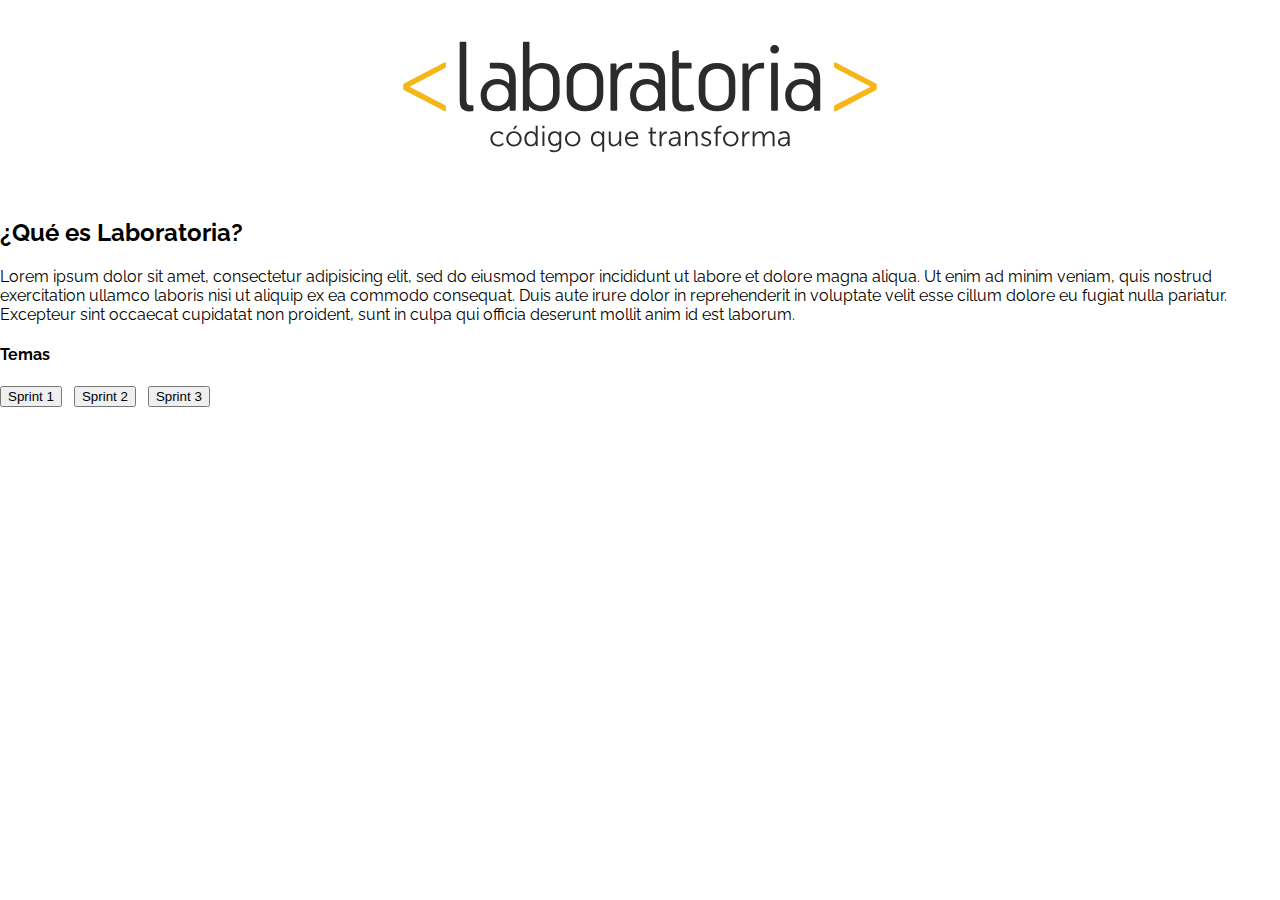
==== index.html @ 7925787d "Creando index,main y style" ====
<!DOCTYPE html>
<html>
  <head>
    <meta charset="utf-8">
    <!-- Enlazando style.css -->
		<link rel="stylesheet" href="assets/css/style.css">
    <!-- Enlazando tipo de letra "Raleway" -->
		<link href="https://fonts.googleapis.com/css?family=Raleway:300,400,700" rel="stylesheet">
    <title>El Capitan V 0.0.1</title>
  </head>
  <body>
    <header>
      <img src="assets/img/logo_laboratoria.svg">
    </header>
    <h2>¿Qué es Laboratoria?</h2>
    <p>Lorem ipsum dolor sit amet, consectetur adipisicing elit, sed do eiusmod tempor incididunt ut labore et dolore magna aliqua. Ut enim ad minim veniam, quis nostrud exercitation ullamco laboris nisi ut aliquip ex ea commodo consequat. Duis aute irure dolor in reprehenderit in voluptate velit esse cillum dolore eu fugiat nulla pariatur. Excepteur sint occaecat cupidatat non proident, sunt in culpa qui officia deserunt mollit anim id est laborum.</p>
    <h4>Temas</h4>
    <button type="button" id="button1">Sprint 1</button>&nbsp;&nbsp;
    <button type="button" id="button2">Sprint 2</button>&nbsp;&nbsp;
    <button type="button" id="button3">Sprint 3</button>&nbsp;&nbsp;
  </body>
</html>
---- assets/css/style.css ----
html {
  box-sizing: border-box;
}

*, *:before, *:after {
  box-sizing: inherit;
}

body {
  margin: 0px;
  font-family: 'Raleway', sans-serif;
}

.text-right {
  text-align: right;
}

.text-center {
  text-align: center;
}

header {
  padding: 15px 400px;
}

input {
  margin-right: 14px;
}

.contenedor-contenido-pagina {
  margin: 0 auto;
  padding: 21px;
  width: 1200px;
}

.hidden {
  display: none;
}

.div-coder{
  display: inline-block;
  background-color: #FAAE27;
  margin: 30px 0 0 30px;
  padding: 20px 30px;
  border: 1px solid black;
}

.div-salir-coder{
  width: 100vw;
  height: 100vh;
  background-color: #FAAE27;
  font-size: 50px;
  text-align: center;
  padding: 43vh 0 0 0 ;
}

.boton-volver-inicio{
  display: block;
  margin: 40px auto;
}
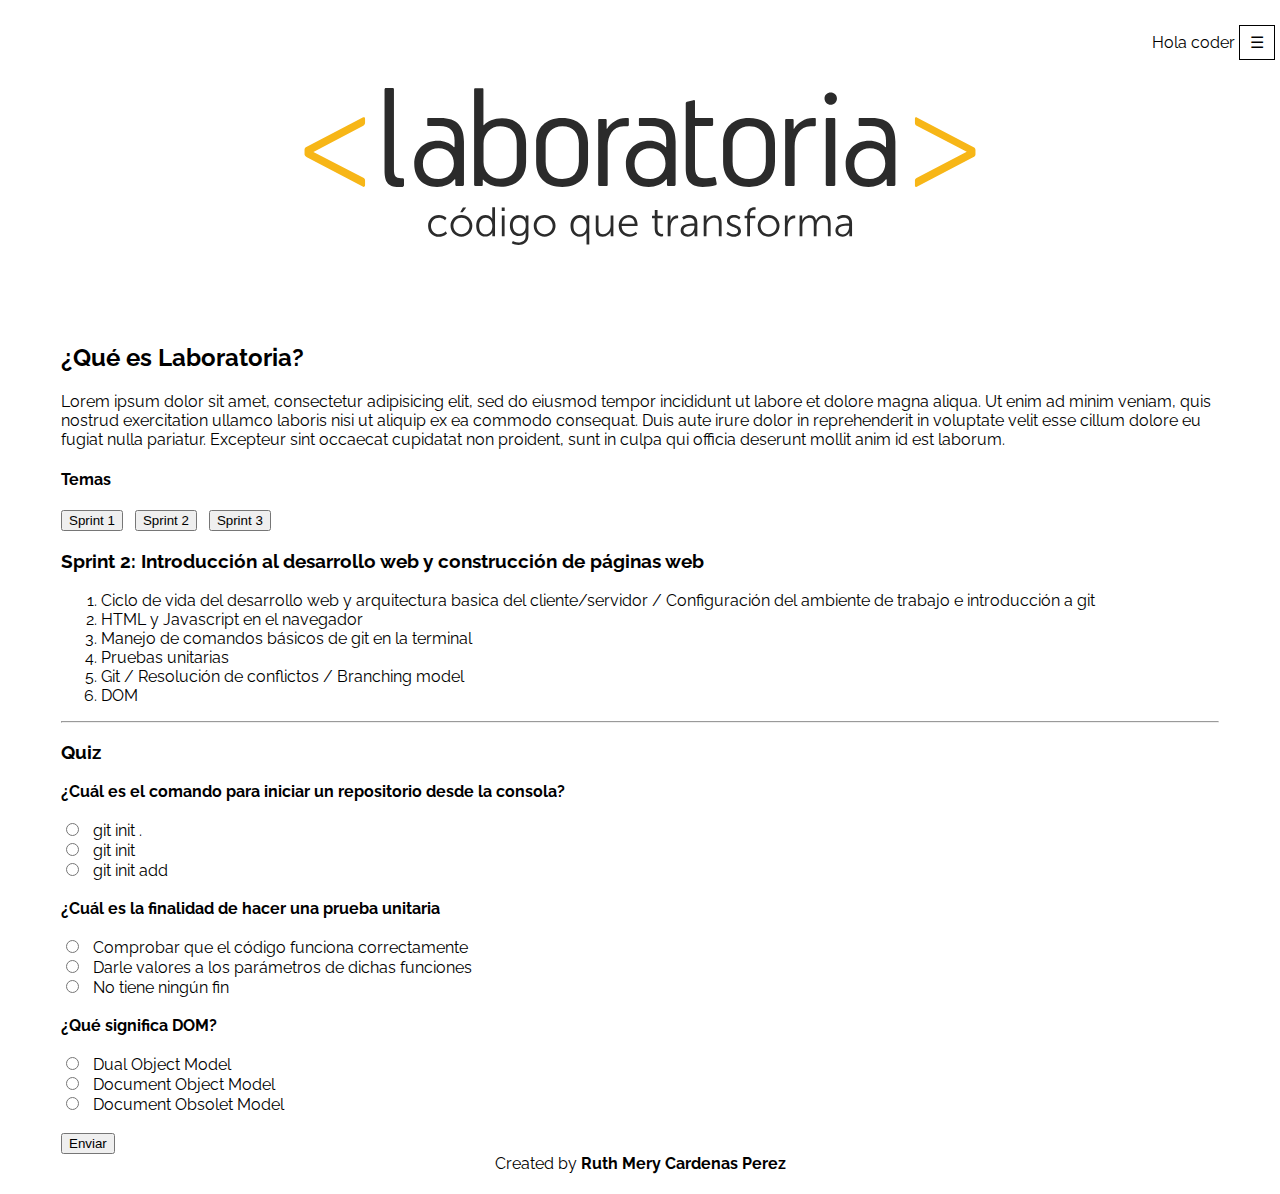
==== commit b8a7fbce: "Implementando dropDown" ====
--- a/index.html
+++ b/index.html
@@ -4,19 +4,103 @@
     <meta charset="utf-8">
     <!-- Enlazando style.css -->
 		<link rel="stylesheet" href="assets/css/style.css">
+    <link rel="stylesheet" href="assets/css/styleDropDown.css">
+
     <!-- Enlazando tipo de letra "Raleway" -->
 		<link href="https://fonts.googleapis.com/css?family=Raleway:300,400,700" rel="stylesheet">
     <title>El Capitan V 0.0.1</title>
   </head>
   <body>
+    <div class="dropdown">Hola coder
+    	<button onclick="showMenu()" class="dropbtn">&#9776;</button>
+      	<div id="myDropdown" class="dropdown-content">
+      		<a href="assets/html/coders.html">Perfil</a>
+      		<a href="assets/html/logOut.html">Salir</a>
+      	</div>
+    </div>
     <header>
       <img src="assets/img/logo_laboratoria.svg">
     </header>
-    <h2>¿Qué es Laboratoria?</h2>
-    <p>Lorem ipsum dolor sit amet, consectetur adipisicing elit, sed do eiusmod tempor incididunt ut labore et dolore magna aliqua. Ut enim ad minim veniam, quis nostrud exercitation ullamco laboris nisi ut aliquip ex ea commodo consequat. Duis aute irure dolor in reprehenderit in voluptate velit esse cillum dolore eu fugiat nulla pariatur. Excepteur sint occaecat cupidatat non proident, sunt in culpa qui officia deserunt mollit anim id est laborum.</p>
-    <h4>Temas</h4>
-    <button type="button" id="button1">Sprint 1</button>&nbsp;&nbsp;
-    <button type="button" id="button2">Sprint 2</button>&nbsp;&nbsp;
-    <button type="button" id="button3">Sprint 3</button>&nbsp;&nbsp;
+    <div class="contenedor-contenido-pagina">
+      <h2>¿Qué es Laboratoria?</h2>
+      <p>Lorem ipsum dolor sit amet, consectetur adipisicing elit, sed do eiusmod tempor incididunt ut labore et dolore magna aliqua. Ut enim ad minim veniam, quis nostrud exercitation ullamco laboris nisi ut aliquip ex ea commodo consequat. Duis aute irure dolor in reprehenderit in voluptate velit esse cillum dolore eu fugiat nulla pariatur. Excepteur sint occaecat cupidatat non proident, sunt in culpa qui officia deserunt mollit anim id est laborum.</p>
+      <h4>Temas</h4>
+      <button type="button" id="button1">Sprint 1</button>&nbsp;&nbsp;
+      <button type="button" id="button2">Sprint 2</button>&nbsp;&nbsp;
+      <button type="button" id="button3">Sprint 3</button>&nbsp;&nbsp;
+      <section id="lessons">
+        <div class="" id="SP1lessons">
+          <h3>Sprint 1: Introducción a JavaScript</h3>
+            <ol>
+              <li>Fundamentos de Programación</li>
+              <li>Funciones</li>
+              <li>Arreglos</li>
+              <li>Objetos</li>
+            </ol>
+        </div>
+        <div class="" id="SP2lessons">
+          <h3>Sprint 2: Introducción al desarrollo web y construcción de páginas web</h3>
+            <ol>
+              <li>Ciclo de vida del desarrollo web y arquitectura basica del cliente/servidor / Configuración del ambiente de trabajo e introducción a git</li>
+              <li>HTML y Javascript en el navegador</li>
+              <li>Manejo de comandos básicos de git en la terminal</li>
+              <li>Pruebas unitarias</li>
+              <li>Git / Resolución de conflictos / Branching model</li>
+              <li>DOM</li>
+            </ol>
+        </div>
+        <div class="" id="SP3lessons">
+          <h3>Sprint 3</h3>
+            <p>No hay lecciones (Todavia)</p>
+        </div>
+        <hr>
+      </section>
+      <section id="quizzes">
+        <form onsubmit="return false;" id="formQuiz">
+          <div class="" id="SP1quiz">
+            <h3>Quiz</h3>
+            <b><label for=''>Existen dos tipos de funciones</label></b>
+            <br><br>
+            <input type='radio' name='q1' value="1">Expresadas y declaradas</input><br>
+            <input type='radio' name='q1' value="0">Explicítas y declaradas</input><br>
+            <input type='radio' name='q1' value="0">Expresadas y derivadas</input><br><br>
+            <b><label for=''>Elige una propiedad de los arreglos</label></b>
+            <br><br>
+            <input type='radio' name='q2' value="0">clear</input><br>
+            <input type='radio' name='q2' value="1">pop</input><br>
+            <input type='radio' name='q2' value="0">add</input><br><br>
+            <b><label for=''>Un objeto tiene __________ y __________</label></b>
+            <br><br>
+            <input type='radio' name='q3' value="0">números y letras</input><br>
+            <input type='radio' name='q3' value="0">partes y validaciones</input><br>
+            <input type='radio' name='q3' value="1">propiedades y valores</input><br><br>
+          </div>
+          <div class="" id="SP2quiz">
+           <h3>Quiz</h3>
+           <b><label for=''>¿Cuál es el comando para iniciar un repositorio desde la consola?</label></b>
+           <br><br>
+           <input type='radio' name='q4'value="0">git init .</input><br>
+           <input type='radio' name='q4'value="1">git init</input><br>
+           <input type='radio' name='q4'value="0">git init add</input><br><br>
+           <b><label for=''>¿Cuál es la finalidad de hacer una prueba unitaria</label></b>
+           <br><br>
+           <input type='radio' name='q5'value="1">Comprobar que el código funciona correctamente</input><br>
+           <input type='radio' name='q5'value="0">Darle valores a los parámetros de dichas funciones</input><br>
+           <input type='radio' name='q5'value="0">No tiene ningún fin</input><br><br>
+           <b><label for=''>¿Qué significa DOM?</label></b>
+           <br><br>
+           <input type='radio' name='q6' value="0">Dual Object Model</input><br>
+           <input type='radio' name='q6' value="1">Document Object Model</input><br>
+           <input type='radio' name='q6' value="0">Document Obsolet Model</input><br><br>
+          </div>
+          <div class="" id="SP3quiz"></div>
+          <button type="button" id="button4">Enviar</button>
+        </form>
+      </section>
+      <div class="" id="results">
+      </div>
+      <footer class="text-center">Created by <b>Ruth Mery Cardenas Perez</b></footer>
+    </div>
+    <script type="text/javascript" src="assets/js/main.js"></script>
   </body>
 </html>
--- a/assets/css/style.css
+++ b/assets/css/style.css
@@ -20,7 +20,7 @@
 }
 
 header {
-  padding: 15px 400px;
+  padding: 15px 300px;
 }
 
 input {
--- a/assets/css/styleDropDown.css
+++ b/assets/css/styleDropDown.css
@@ -0,0 +1,44 @@
+.dropbtn {
+  background-color: white;
+  color: black;
+  padding: 7px 10px;
+  font-size: 16px;
+  border: 1px solid black;
+  cursor: pointer;
+}
+
+.dropbtn:hover, .dropbtn:focus {
+  background-color: #eee;
+}
+
+.dropdown {
+  position: relative;
+  display: inline-block;
+  top: 25px;
+  left: 90%;
+}
+
+.dropdown-content {
+  display: none;
+  position: absolute;
+  background-color: #f9f9f9;
+  min-width: 100%;
+  overflow: auto;
+  box-shadow: 0px 8px 16px 0px rgba(0,0,0,0.2);
+  z-index: 1;
+}
+
+.dropdown-content a {
+  color: black;
+  padding: 12px 16px;
+  text-decoration: none;
+  display: block;
+}
+
+.dropdown a:hover {
+  background-color: #eee;
+}
+
+.show {
+  display:block;
+}
